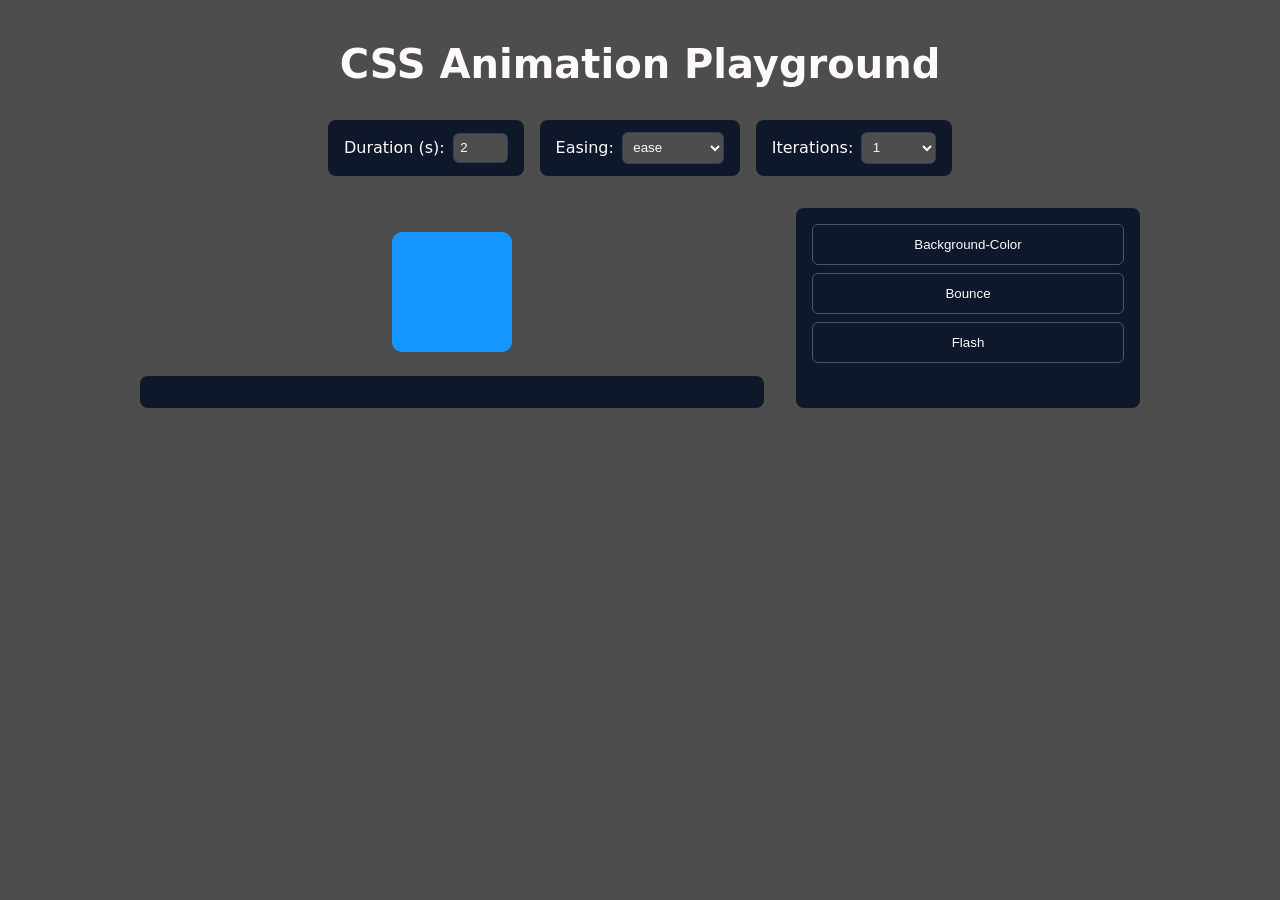
==== Animation/animations.html @ ac6a9127 "transition files updated and animation files added" ====
<!DOCTYPE html>
<html lang="en">
<head>
  <meta charset="UTF-8" />
  <meta name="viewport" content="width=device-width, initial-scale=1.0" />
  <title>CSS Animation Explorer</title>
  <link rel="stylesheet" href="animations.css" />
</head>
<body>
  <div class="container">
    <header>
      <h1>CSS Animation Playground</h1>
      <div class="controls">
        <div class="control-group">
          <label for="duration">Duration (s):</label>
          <input type="number" id="duration" min="0" max="10" step="1" value="2" />
        </div>
        
        <div class="control-group">
          <label for="easing">Easing:</label>
          
          <select id="easing">
            <option value="ease">ease</option>
            <option value="linear">linear</option>
            <option value="ease-in">ease-in</option>
            <option value="ease-out">ease-out</option>
            <option value="ease-in-out">ease-in-out</option>
          </select>
        </div>
        
        <div class="control-group">
          <label for="iteration">Iterations:</label>
          <select id="iteration">
            <option value="1">1</option>
            <option value="2">2</option>
            <option value="3">3</option>
            <option value="infinite">Infinite</option>
          </select>
        </div>
        
      </div>
    </header>

    <main>
      <div class="preview">
        <div class="block" id="block"></div>
        <div class="code-block" id="codeBlock"></div>
      </div>
      <div class="animations-list">
        <button data-animation="background-color">Background-Color</button>
        <button data-animation="bounce">Bounce</button>
        <button data-animation="flash">Flash</button>
      </div>
    </main>
  </div>

  <script src="animations.js"></script>
</body>
</html>
---- Animation/animations.css ----
* {
    margin: 0;
    padding: 0;
    box-sizing: border-box;
}

body {
    font-family: 'Segoe UI', system-ui, sans-serif;
    background: #4d4d4d;
    color: snow;
    line-height: 1.6;
    padding: 2rem;
}

.container {
    max-width: 1000px;
    margin: 0 auto;
}

header {
    text-align: center;
    margin-bottom: 2rem;
}

h1 {
    font-size: 2.5rem;
}

.controls {
    display: flex;
    justify-content: center;
    flex-wrap: wrap;
    gap: 1rem;
    margin-top: 1.5rem;
}

.control-group {
    display: flex;
    align-items: center;
    gap: 0.5rem;
    background: #0f172a;
    padding: 0.75rem 1rem;
    border-radius: 8px;
}

select, input[type="number"] {
    background: #4d4d4d;
    color: snow;
    border: 1px solid #334155;
    border-radius: 6px;
    padding: 0.4rem;
}

main {
    display: flex;
    gap: 2rem;
    margin-top: 2rem;
}

.animations-list {
    flex: 1;
    background: #0f172a;
    padding: 1rem;
    border-radius: 8px;
}

.animations-list button {
    display: block;
    width: 100%;
    padding: 0.75rem;
    margin-bottom: 0.5rem;
    background: transparent;
    border: 1px solid #475569;
    color: var(--text);
    border-radius: 6px;
    cursor: pointer;
}

.animations-list button:hover {
    background: #4d4d4d;
}

.preview {
    flex: 2;
    text-align: center;
}

.block {
    margin: 1.5rem auto;
    width: 120px;
    height: 120px;
    border-radius: 10px;
    background-color: #1595ff;
}

/*Background color*/
.block.background-color {
  animation: background-color;
}

@keyframes background-color {
  from {background-color: #1595ff;}
  to {background-color: orange;}
}


/*Bounce*/
.block.bounce {
    animation: bounce;
}

@keyframes bounce {
    70% { transform:translateY(0%); }
    80% { transform:translateY(-15%); }
    90% { transform:translateY(0%); }
    95% { transform:translateY(-7%); }
    97% { transform:translateY(0%); }
    99% { transform:translateY(-3%); }
    100% { transform:translateY(0); }
}

/*Flash*/
.block.flash {
    animation: flash;
}

@keyframes flash {
	0% { opacity: 1; } 
	50% { opacity: .1; } 
	100% { opacity: 1; }
}


.code-block {
    background: #0f172a;
    padding: 1rem;
    margin-top: 1rem;
    font-family: monospace;
    border-radius: 8px;
    font-size: 0.9rem;
    overflow-x: auto;
}
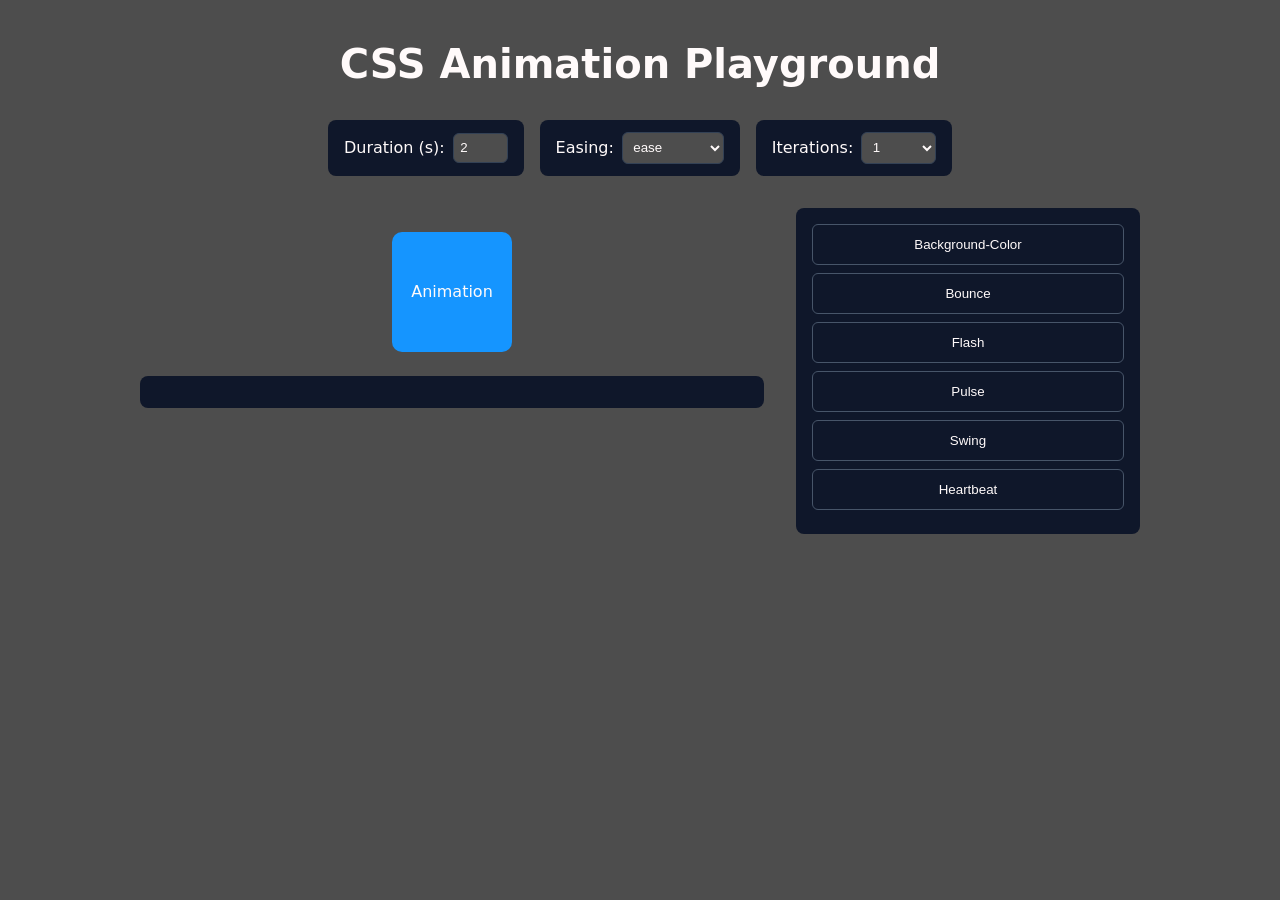
==== commit cfea4eb9: "updated animation" ====
--- a/Animation/animations.html
+++ b/Animation/animations.html
@@ -43,13 +43,16 @@
 
     <main>
       <div class="preview">
-        <div class="block" id="block"></div>
+        <div class="block" id="block">Animation</div>
         <div class="code-block" id="codeBlock"></div>
       </div>
       <div class="animations-list">
         <button data-animation="background-color">Background-Color</button>
         <button data-animation="bounce">Bounce</button>
         <button data-animation="flash">Flash</button>
+        <button data-animation="pulse">Pulse</button>
+        <button data-animation="swing">Swing</button>
+        <button data-animation="heartbeat">Heartbeat</button>
       </div>
     </main>
   </div>
--- a/Animation/animations.css
+++ b/Animation/animations.css
@@ -91,6 +91,7 @@
     height: 120px;
     border-radius: 10px;
     background-color: #1595ff;
+    align-content: center;
 }
 
 /*Background color*/
@@ -130,6 +131,65 @@
 	100% { opacity: 1; }
 }
 
+/* pulse */
+.block.pulse{
+    animation: pulse;
+}
+
+@keyframes pulse {
+    0% {
+      -moz-box-shadow: 0 0 0 0 rgba(204,169,44, 0.4);
+      box-shadow: 0 0 0 0 rgba(204,169,44, 0.4);
+    }
+    70% {
+        -moz-box-shadow: 0 0 0 10px rgba(204,169,44, 0);
+        box-shadow: 0 0 0 10px rgba(204,169,44, 0);
+    }
+    100% {
+        -moz-box-shadow: 0 0 0 0 rgba(204,169,44, 0);
+        box-shadow: 0 0 0 0 rgba(204,169,44, 0);
+    }
+  }
+
+  /* Swing */
+
+  .block.swing{
+    animation: swing;
+  }
+
+  @keyframes swing {
+    0% { transform: rotate(5deg); }
+    100% { transform: rotate(-5deg); }
+  }
+
+  /* Heartrate */
+
+  .block.heartbeat{
+    animation: heartbeat;
+  }
+
+  @keyframes heartbeat {
+    0% {
+      transform: scale(1);
+      opacity: 0.7;
+    }
+    25% {
+      transform: scale(1.1);
+      opacity: 1;
+    }
+    50% {
+      transform: scale(1);
+      opacity: 0.7;
+    }
+    75% {
+      transform: scale(1.1);
+      opacity: 1;
+    }
+    100% {
+      transform: scale(1);
+      opacity: 0.7;
+    }
+  }
 
 .code-block {
     background: #0f172a;
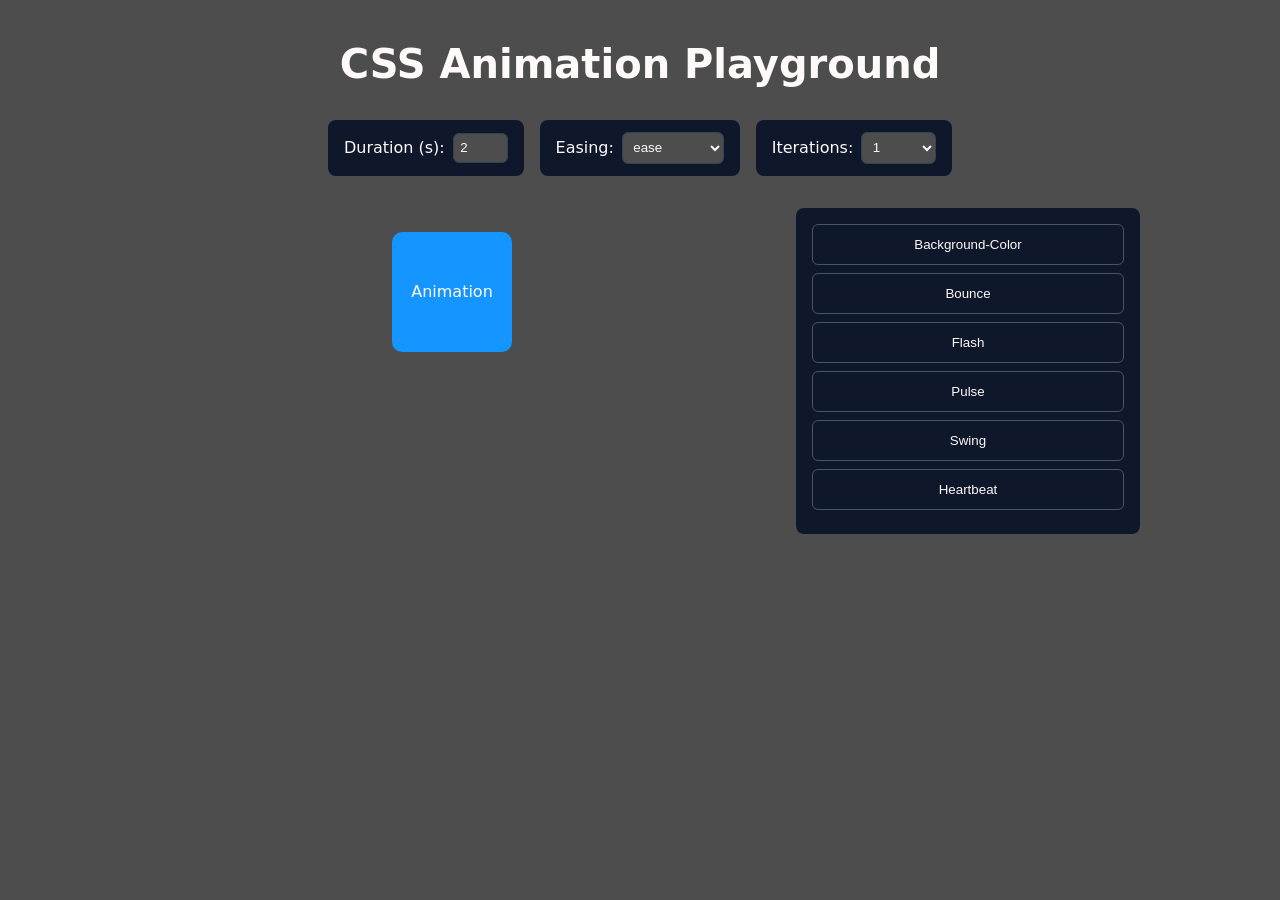
==== commit 9535fa18: "updated animation" ====
--- a/Animation/animations.html
+++ b/Animation/animations.html
@@ -44,7 +44,6 @@
     <main>
       <div class="preview">
         <div class="block" id="block">Animation</div>
-        <div class="code-block" id="codeBlock"></div>
       </div>
       <div class="animations-list">
         <button data-animation="background-color">Background-Color</button>
--- a/Animation/animations.css
+++ b/Animation/animations.css
@@ -191,13 +191,3 @@
     }
   }
 
-.code-block {
-    background: #0f172a;
-    padding: 1rem;
-    margin-top: 1rem;
-    font-family: monospace;
-    border-radius: 8px;
-    font-size: 0.9rem;
-    overflow-x: auto;
-}
-
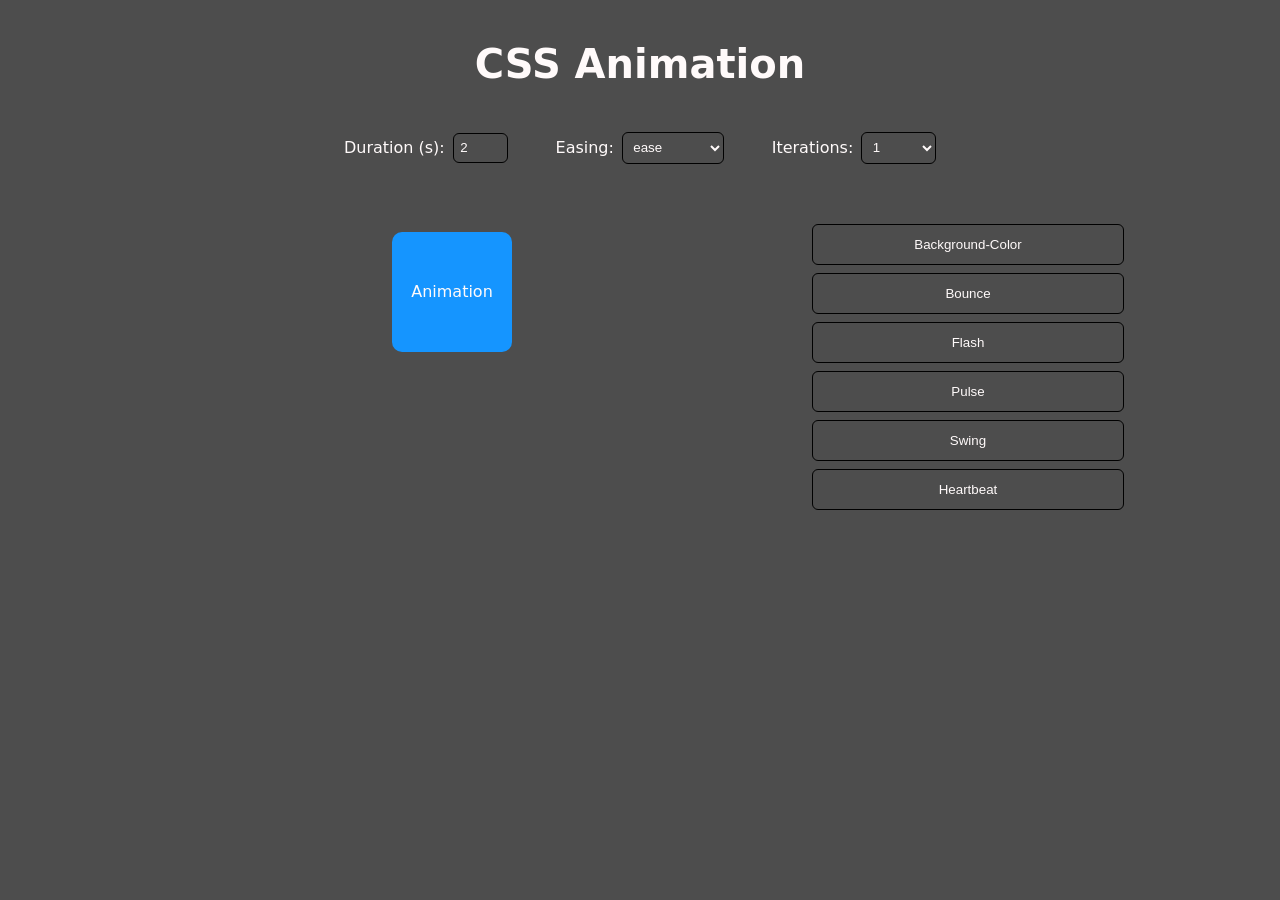
==== commit fd8c6b09: "updated the projects" ====
--- a/Animation/animations.html
+++ b/Animation/animations.html
@@ -9,7 +9,7 @@
 <body>
   <div class="container">
     <header>
-      <h1>CSS Animation Playground</h1>
+      <h1>CSS Animation</h1>
       <div class="controls">
         <div class="control-group">
           <label for="duration">Duration (s):</label>
--- a/Animation/animations.css
+++ b/Animation/animations.css
@@ -38,7 +38,6 @@
     display: flex;
     align-items: center;
     gap: 0.5rem;
-    background: #0f172a;
     padding: 0.75rem 1rem;
     border-radius: 8px;
 }
@@ -46,7 +45,7 @@
 select, input[type="number"] {
     background: #4d4d4d;
     color: snow;
-    border: 1px solid #334155;
+    border: 1px solid #000000;
     border-radius: 6px;
     padding: 0.4rem;
 }
@@ -59,7 +58,6 @@
 
 .animations-list {
     flex: 1;
-    background: #0f172a;
     padding: 1rem;
     border-radius: 8px;
 }
@@ -70,7 +68,7 @@
     padding: 0.75rem;
     margin-bottom: 0.5rem;
     background: transparent;
-    border: 1px solid #475569;
+    border: 1px solid #000000;
     color: var(--text);
     border-radius: 6px;
     cursor: pointer;
